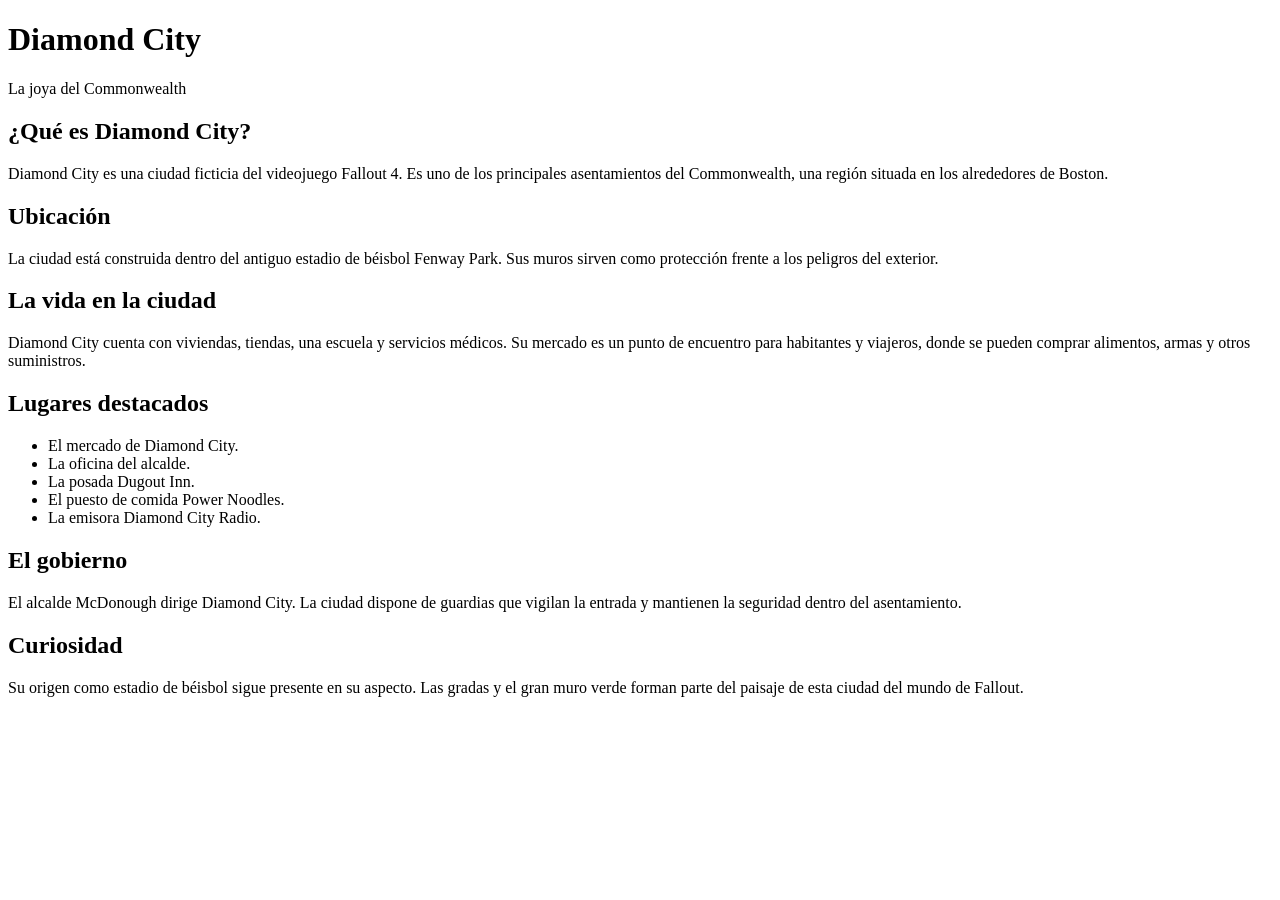
==== ciudad.html @ c1bf9f30 "Agregó lugares" ====
<!DOCTYPE html>
<html lang="es">
<head>
    <meta charset="UTF-8">
    <meta name="viewport" content="width=device-width, initial-scale=1.0">
    <title>Diamond City - Fallout</title>
</head>
<body>
    <header>
        <h1>Diamond City</h1>
        <p>La joya del Commonwealth</p>
    </header>

    <main>
        <h2>¿Qué es Diamond City?</h2>
        <p>
            Diamond City es una ciudad ficticia del videojuego Fallout 4.
            Es uno de los principales asentamientos del Commonwealth,
            una región situada en los alrededores de Boston.
        </p>

        <h2>Ubicación</h2>
        <p>
            La ciudad está construida dentro del antiguo estadio de béisbol
            Fenway Park. Sus muros sirven como protección frente a los
            peligros del exterior.
        </p>

        <h2>La vida en la ciudad</h2>
        <p>
            Diamond City cuenta con viviendas, tiendas, una escuela y
            servicios médicos. Su mercado es un punto de encuentro
            para habitantes y viajeros, donde se pueden comprar
            alimentos, armas y otros suministros.
        </p>

        <h2>Lugares destacados</h2>
        <ul>
            <li>El mercado de Diamond City.</li>
            <li>La oficina del alcalde.</li>
            <li>La posada Dugout Inn.</li>
            <li>El puesto de comida Power Noodles.</li>
            <li>La emisora Diamond City Radio.</li>
        </ul>

        <h2>El gobierno</h2>
        <p>
            El alcalde McDonough dirige Diamond City.
            La ciudad dispone de guardias que vigilan la entrada
            y mantienen la seguridad dentro del asentamiento.
        </p>

        <h2>Curiosidad</h2>
        <p>
            Su origen como estadio de béisbol sigue presente en su aspecto.
            Las gradas y el gran muro verde forman parte del paisaje
            de esta ciudad del mundo de Fallout.
        </p>
    </main>
</body>
</html>
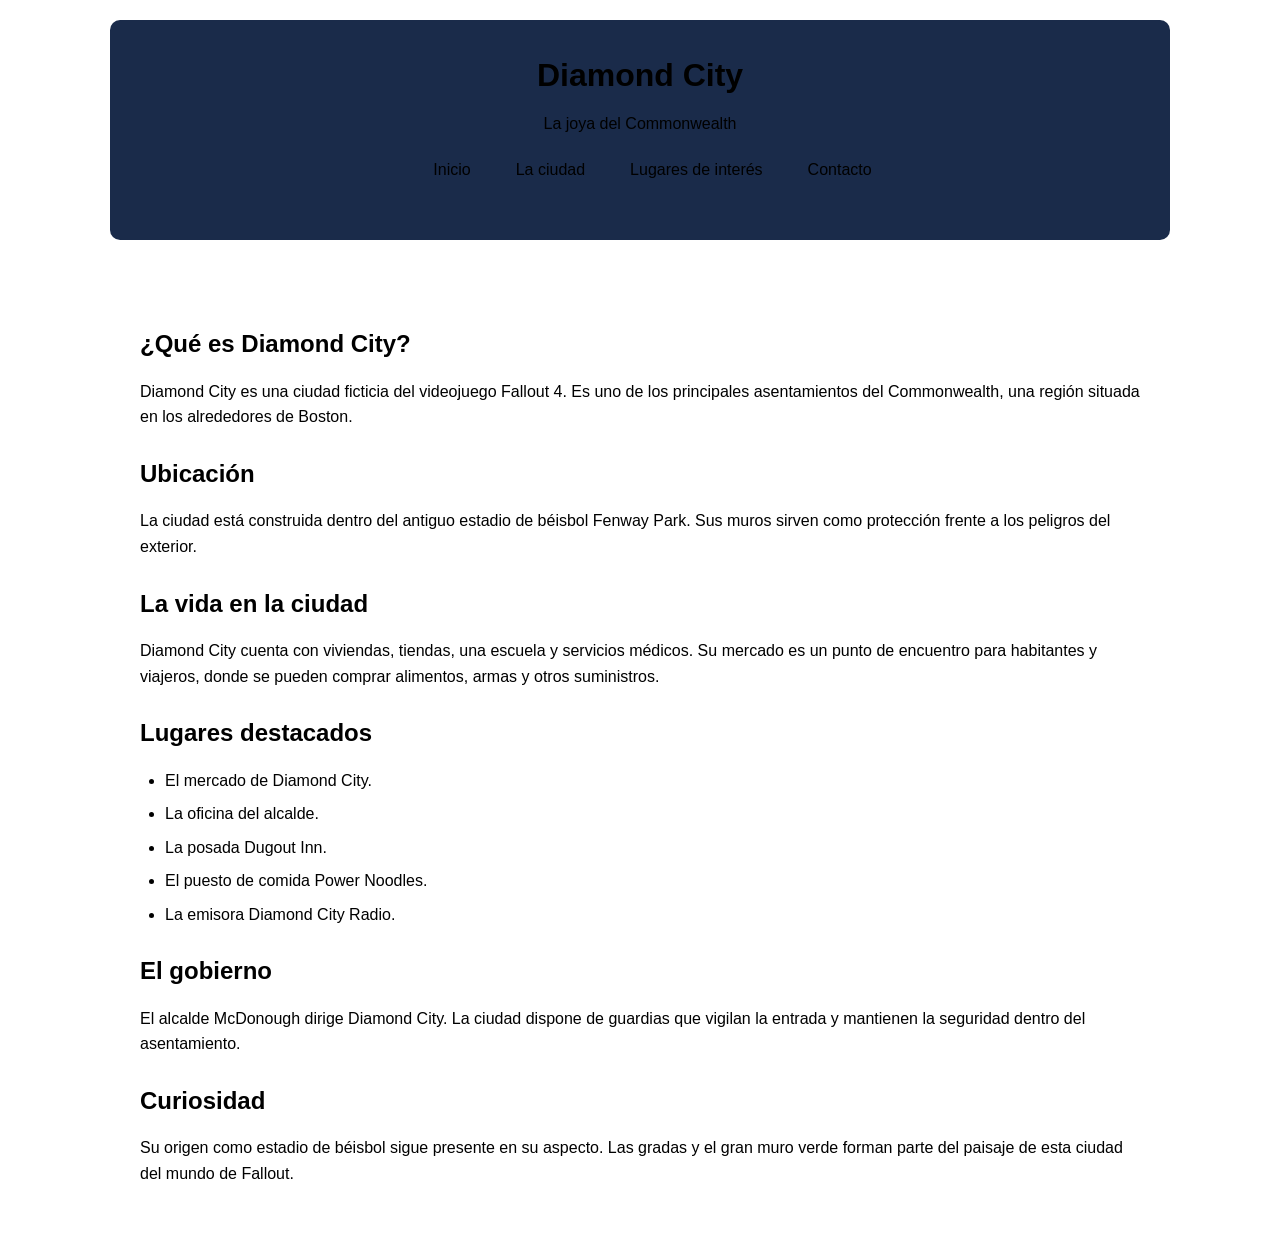
==== commit 50274c90: "Update ciudad.html Vincule estilos.css al HTML. Se agregó un menú con enlaces a las distintas págin" ====
--- a/ciudad.html
+++ b/ciudad.html
@@ -4,11 +4,20 @@
     <meta charset="UTF-8">
     <meta name="viewport" content="width=device-width, initial-scale=1.0">
     <title>Diamond City - Fallout</title>
+    <link rel="stylesheet" href="estilos.css">
 </head>
 <body>
     <header>
         <h1>Diamond City</h1>
         <p>La joya del Commonwealth</p>
+        <nav>
+            <ul>
+                <li><a href="index.html">Inicio</a></li>
+                <li><a href="ciudad.html">La ciudad</a></li>
+                <li><a href="lugares.html">Lugares de interés</a></li>
+                <li><a href="contacto.html">Contacto</a></li>
+            </ul>
+        </nav>
     </header>
 
     <main>
@@ -59,3 +68,4 @@
     </main>
 </body>
 </html>
+
--- a/estilos.css
+++ b/estilos.css
@@ -0,0 +1,216 @@
+/* =========================
+   PALETA DE COLORES
+   ========================= */
+
+:root {
+    /* Elegí vos los colores */
+    --color-primario:#1a2b4a ;
+    --color-secundario:#1a4f ;
+    --color-fondo: ;
+    --color-fondo-seccion: ;
+    --color-texto: ;
+    --color-texto-claro: ;
+    --color-borde: ;
+
+    /* Fuente principal */
+    --fuente-principal: Arial, sans-serif;
+}
+
+
+/* =========================
+   RESET BÁSICO
+   ========================= */
+
+* {
+    box-sizing: border-box;
+    margin: 0;
+    padding: 0;
+}
+
+
+/* =========================
+   ESTILOS GENERALES
+   ========================= */
+
+body {
+    font-family: var(--fuente-principal);
+    font-size: 16px;
+    color: var(--color-texto);
+    background-color: var(--color-fondo);
+
+    line-height: 1.6;
+
+    max-width: 1100px;
+    margin: 0 auto;
+    padding: 20px;
+}
+
+
+/* =========================
+   ENCABEZADO
+   ========================= */
+
+header {
+    padding: 30px;
+    text-align: center;
+
+    background-color: var(--color-primario);
+    color: var(--color-texto-claro);
+
+    border-radius: 10px;
+    margin-bottom: 30px;
+}
+
+header h1 {
+    margin-bottom: 10px;
+}
+
+header p {
+    margin-bottom: 20px;
+}
+
+
+/* =========================
+   MENÚ DE NAVEGACIÓN
+   ========================= */
+
+nav ul {
+    list-style: none;
+
+    display: flex;
+    justify-content: center;
+    flex-wrap: wrap;
+
+    gap: 15px;
+}
+
+nav a {
+    text-decoration: none;
+
+    color: var(--color-texto-claro);
+
+    padding: 8px 15px;
+
+    border-radius: 5px;
+}
+
+
+/* =========================
+   CONTENIDO PRINCIPAL
+   ========================= */
+
+main {
+    background-color: var(--color-fondo-seccion);
+
+    padding: 30px;
+
+    border-radius: 10px;
+}
+
+
+/* =========================
+   TÍTULOS
+   ========================= */
+
+h1,
+h2,
+h3,
+h4,
+h5 {
+    margin-bottom: 15px;
+}
+
+h2 {
+    margin-top: 25px;
+}
+
+h3 {
+    margin-top: 20px;
+}
+
+
+/* =========================
+   PÁRRAFOS
+   ========================= */
+
+p {
+    margin-bottom: 15px;
+}
+
+
+/* =========================
+   LISTAS
+   ========================= */
+
+ul {
+    margin-bottom: 20px;
+    padding-left: 25px;
+}
+
+li {
+    margin-bottom: 8px;
+}
+
+
+/* =========================
+   ENLACES
+   ========================= */
+
+a {
+    color: var(--color-secundario);
+}
+
+a:hover {
+    color: var(--color-primario);
+}
+
+
+/* =========================
+   IMÁGENES
+   ========================= */
+
+img {
+    max-width: 100%;
+    height: auto;
+
+    display: block;
+
+    margin: 20px auto;
+
+    border-radius: 10px;
+}
+
+
+/* =========================
+   ARTÍCULOS
+   ========================= */
+
+article {
+    margin-top: 30px;
+    padding: 20px;
+
+    border: 1px solid var(--color-borde);
+    border-radius: 10px;
+}
+
+
+/* =========================
+   PIE DE PÁGINA
+   ========================= */
+
+footer {
+    margin-top: 30px;
+
+    padding: 25px;
+
+    text-align: center;
+
+    background-color: var(--color-primario);
+    color: var(--color-texto-claro);
+
+    border-radius: 10px;
+}
+
+footer p {
+    margin-bottom: 10px;
+}
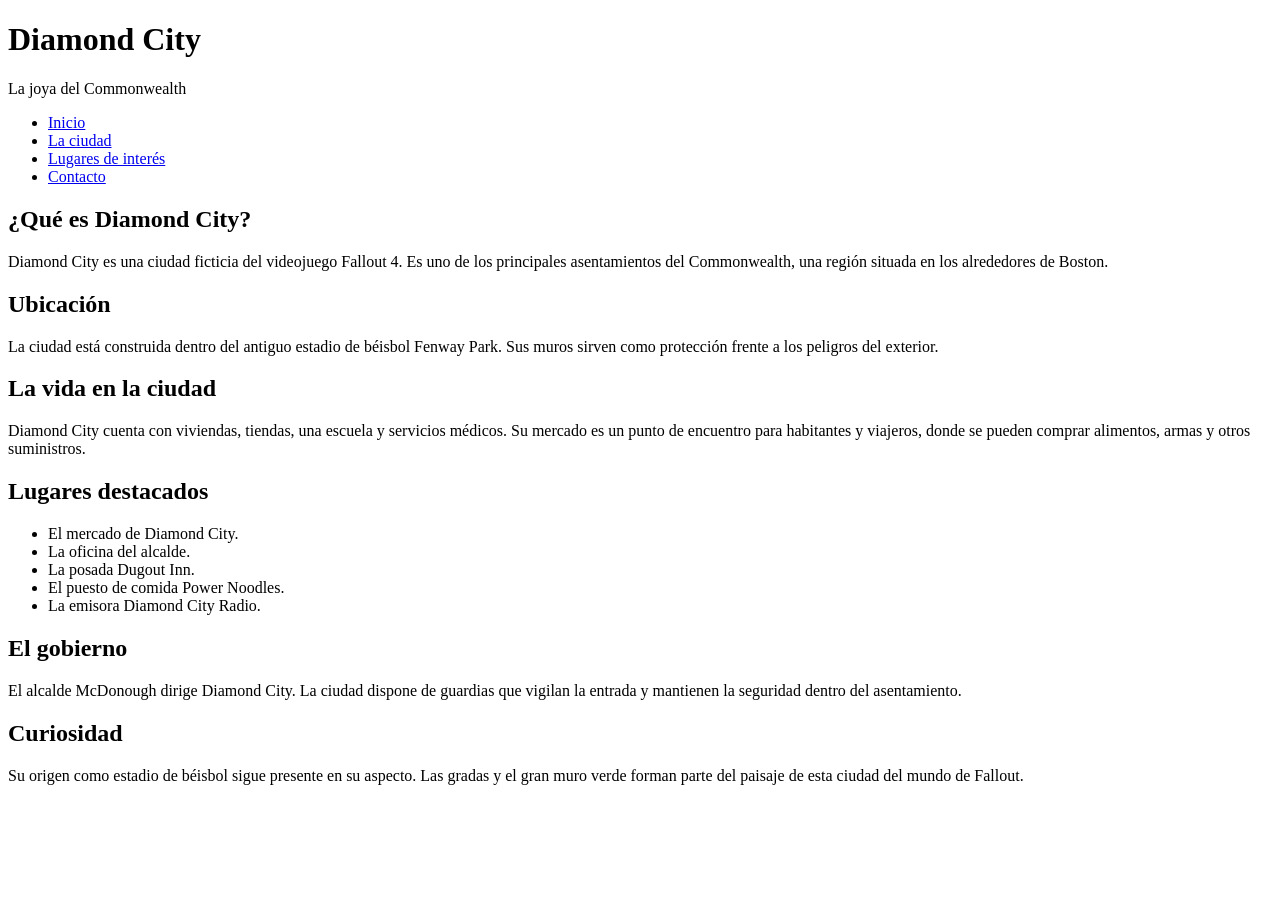
==== commit 24047646: "correcciones" ====
--- a/ciudad.html
+++ b/ciudad.html
@@ -3,7 +3,7 @@
 <head>
     <meta charset="UTF-8">
     <meta name="viewport" content="width=device-width, initial-scale=1.0">
-    <title>Diamond City - Fallout</title>
+    <title>Diamond City</title>
     <link rel="stylesheet" href="estilos.css">
 </head>
 <body>
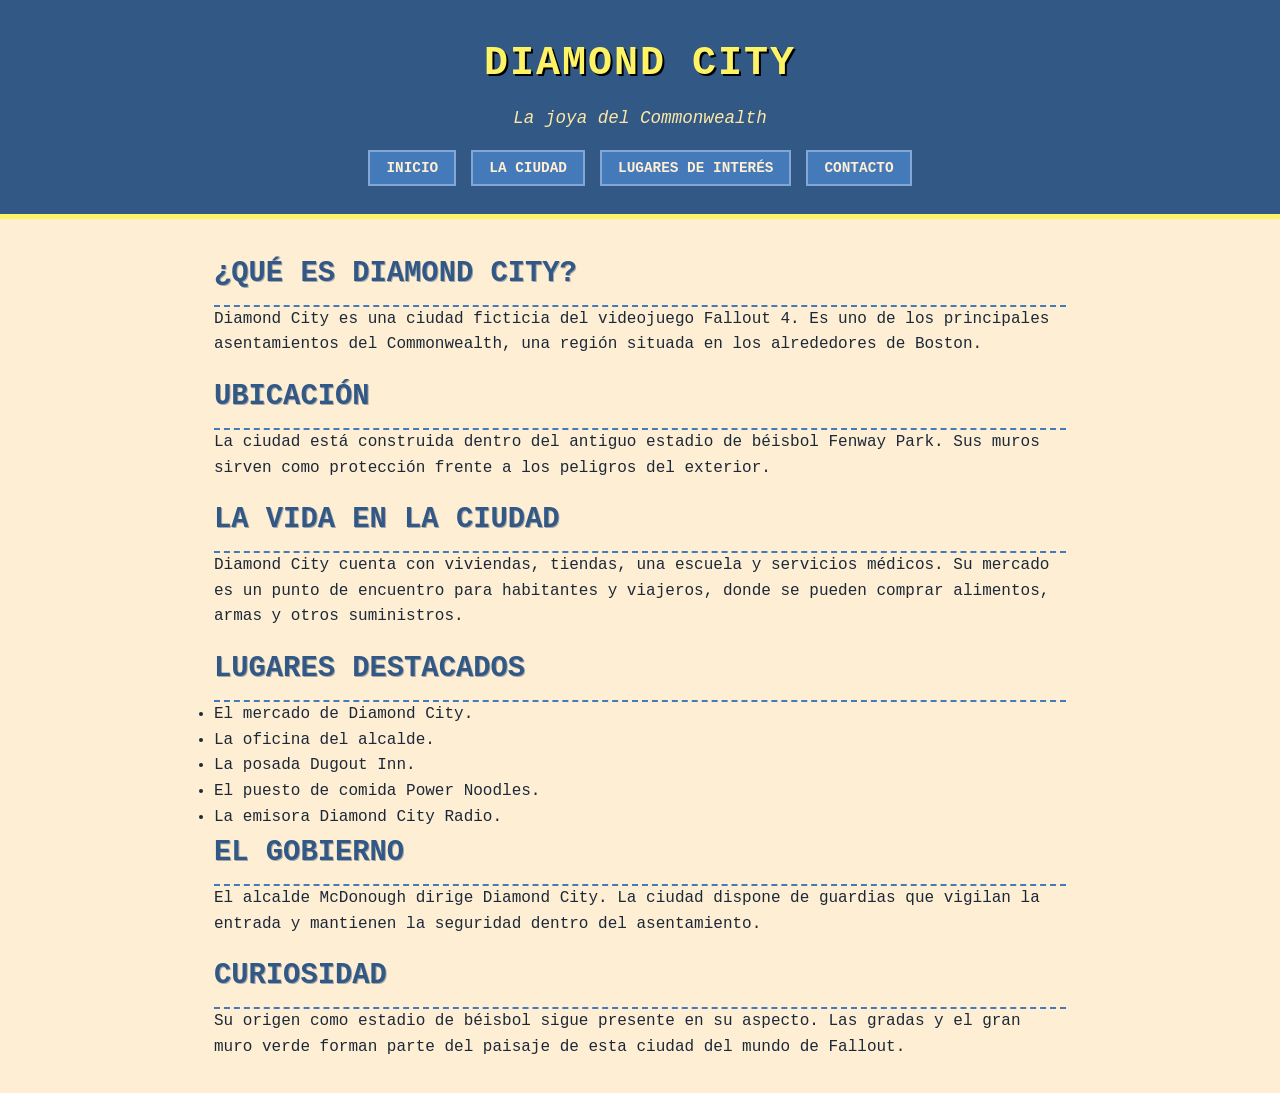
==== commit 3d0aa6ff: "correcciones + css" ====
--- a/ciudad.html
+++ b/ciudad.html
@@ -4,7 +4,7 @@
     <meta charset="UTF-8">
     <meta name="viewport" content="width=device-width, initial-scale=1.0">
     <title>Diamond City</title>
-    <link rel="stylesheet" href="estilos.css">
+    <link rel="stylesheet" href="css/estilos2.css">
 </head>
 <body>
     <header>
--- a/css/estilos2.css
+++ b/css/estilos2.css
@@ -0,0 +1,184 @@
+/* ==========================================
+   link a la paleta de colores: https://www.schemecolor.com/fallout-vault-boy-colors.php
+   ========================================== */
+
+:root {
+    --azul-oscuro: #325886;
+    --azul: #447AB9;
+    --azul-claro: #82A7D6;
+    --amarillo: #FEF265;
+    --crema: #FCE8A4;
+    --rosa-claro: #FEEED4;
+    --text-dark: #1b2838;
+}
+
+* {
+    box-sizing: border-box;
+    margin: 0;
+    padding: 0;
+}
+
+body {
+    background-color: var(--rosa-claro);
+    color: var(--text-dark);
+    font-family: 'B612 Mono', monospace; /* Para que la letra parezca de maquina de escribir */
+    font-size: 1rem;
+    line-height: 1.6;
+}
+
+/* ==========================================
+   ENCABEZADO Y NAVEGACIÓN
+   ========================================== */
+
+header {
+    background-color: var(--azul-oscuro);
+    color: var(--rosa-claro);
+    padding: 2rem 1rem;
+    text-align: center;
+    border-bottom: 5px solid var(--amarillo);
+}
+
+header h1 {
+    color: var(--amarillo);
+    font-size: 2.5rem;
+    margin-bottom: 0.5rem;
+    text-transform: uppercase;
+    letter-spacing: 2px;
+    text-shadow: 2px 2px #000;
+}
+
+header p {
+    color: var(--crema);
+    font-style: italic;
+    font-size: 1.1rem;
+}
+
+nav ul {
+    list-style: none;
+    padding: 0;
+    margin-top: 1.5rem;
+    display: flex;
+    justify-content: center;
+    flex-wrap: wrap;
+    gap: 15px;
+}
+
+nav li a {
+    color: var(--rosa-claro);
+    background-color: var(--azul);
+    text-decoration: none;
+    padding: 8px 16px;
+    border: 2px solid var(--azul-claro);
+    font-weight: bold;
+    text-transform: uppercase;
+    font-size: 0.9rem;
+    transition: all 0.3s ease;
+}
+
+nav li a:hover {
+    background-color: var(--amarillo);
+    color: var(--azul-oscuro);
+    border-color: var(--amarillo);
+}
+
+/* ==========================================
+   CONTENIDO PRINCIPAL (MAIN)
+   ========================================== */
+
+main {
+    max-width: 900px;
+    margin: 2rem auto;
+    padding: 0 1.5rem;
+}
+
+section { 
+    background-color: var(--crema);
+    border: 2px solid var(--azul);
+    padding: 1.5rem;
+    margin-bottom: 2rem;
+    box-shadow: 4px 4px 0px var(--azul-oscuro);
+}
+
+h2 {
+    color: var(--azul-oscuro);
+    font-size: 1.8rem;
+    border-bottom: 2px dashed var(--azul); /* Esto añade la linea punteada despeus de un h2 */
+    padding-bottom: 0.5rem;
+    margin-top: 0;
+    text-transform: uppercase;
+    text-shadow: 1px 1px #a7a6a6;
+}
+
+h3, h4 {
+    color: var(--azul);
+    font-size: 1.3rem;
+}
+
+p {
+    margin-bottom: 1rem;
+}
+
+/* ==========================================
+   ENLACES Y TEXTOS DESTACADOS
+   ========================================== */
+
+a {
+    color: var(--azul-oscuro);
+    font-weight: bold;
+}
+
+a:hover {
+    color: var(--azul);
+}
+
+strong {
+    color: var(--azul-oscuro);
+}
+
+/* ==========================================
+   IMÁGENES Y ARTÍCULOS
+   ========================================== */
+.btn-activo {
+    background-color: var(--amarillo);
+    color: var(--azul-oscuro);
+}
+
+article {
+    margin: 1.5rem 0;
+    text-align: center;
+}
+
+img {
+    max-width: 100%;
+    height: auto;
+    border: 4px solid var(--azul-oscuro);
+    background-color: #fff;
+    padding: 4px; /* Aca se agrega un espacio/padding alrededor de la imagen para el efecto de marco */
+    box-shadow: 3px 3px 0px var(--azul); /* Esto le agrega la sombra azul alrededor de la imagen */
+}
+
+/* ==========================================
+   PIE DE PÁGINA (FOOTER)
+   ========================================== */
+
+footer {
+    background-color: var(--azul-oscuro);
+    color: var(--crema);
+    text-align: center;
+    padding: 1.5rem;
+    margin-top: 3rem;
+    border-top: 4px solid var(--amarillo);
+    font-size: 0.9rem;
+}
+
+footer p {
+    margin-bottom: 0.5rem;
+}
+
+footer a {
+    color: var(--amarillo);
+}
+
+footer a:hover {
+    color: var(--azul-claro);
+}
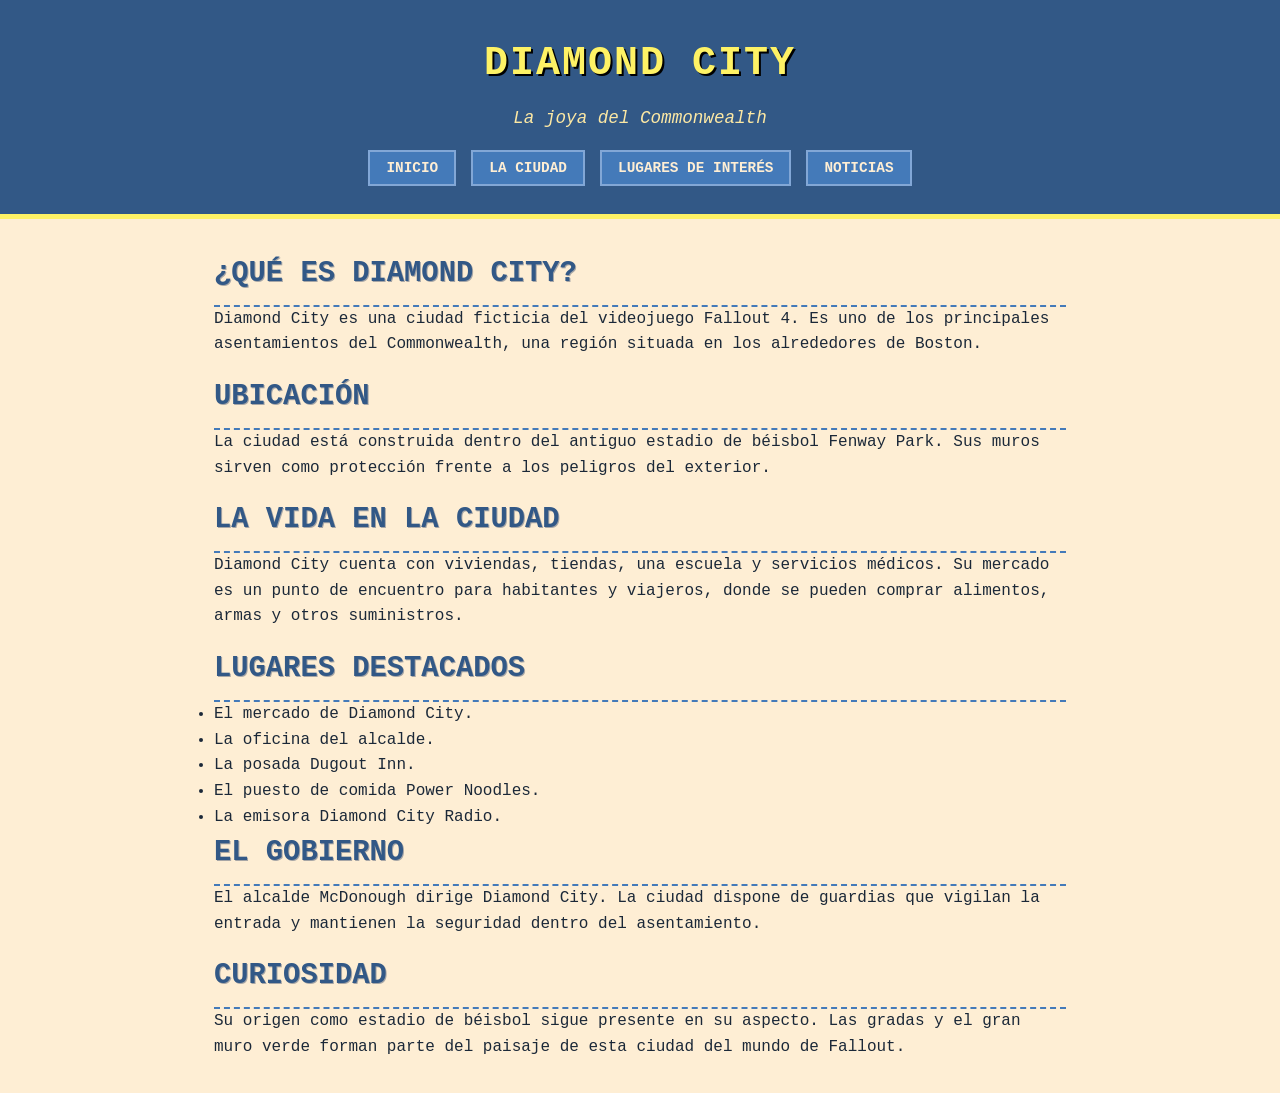
==== commit 7ad95a35: "cambio a noticias" ====
--- a/ciudad.html
+++ b/ciudad.html
@@ -15,7 +15,7 @@
                 <li><a href="index.html">Inicio</a></li>
                 <li><a href="ciudad.html">La ciudad</a></li>
                 <li><a href="lugares.html">Lugares de interés</a></li>
-                <li><a href="contacto.html">Contacto</a></li>
+                <li><a href="noticias.html">Noticias</a></li>
             </ul>
         </nav>
     </header>
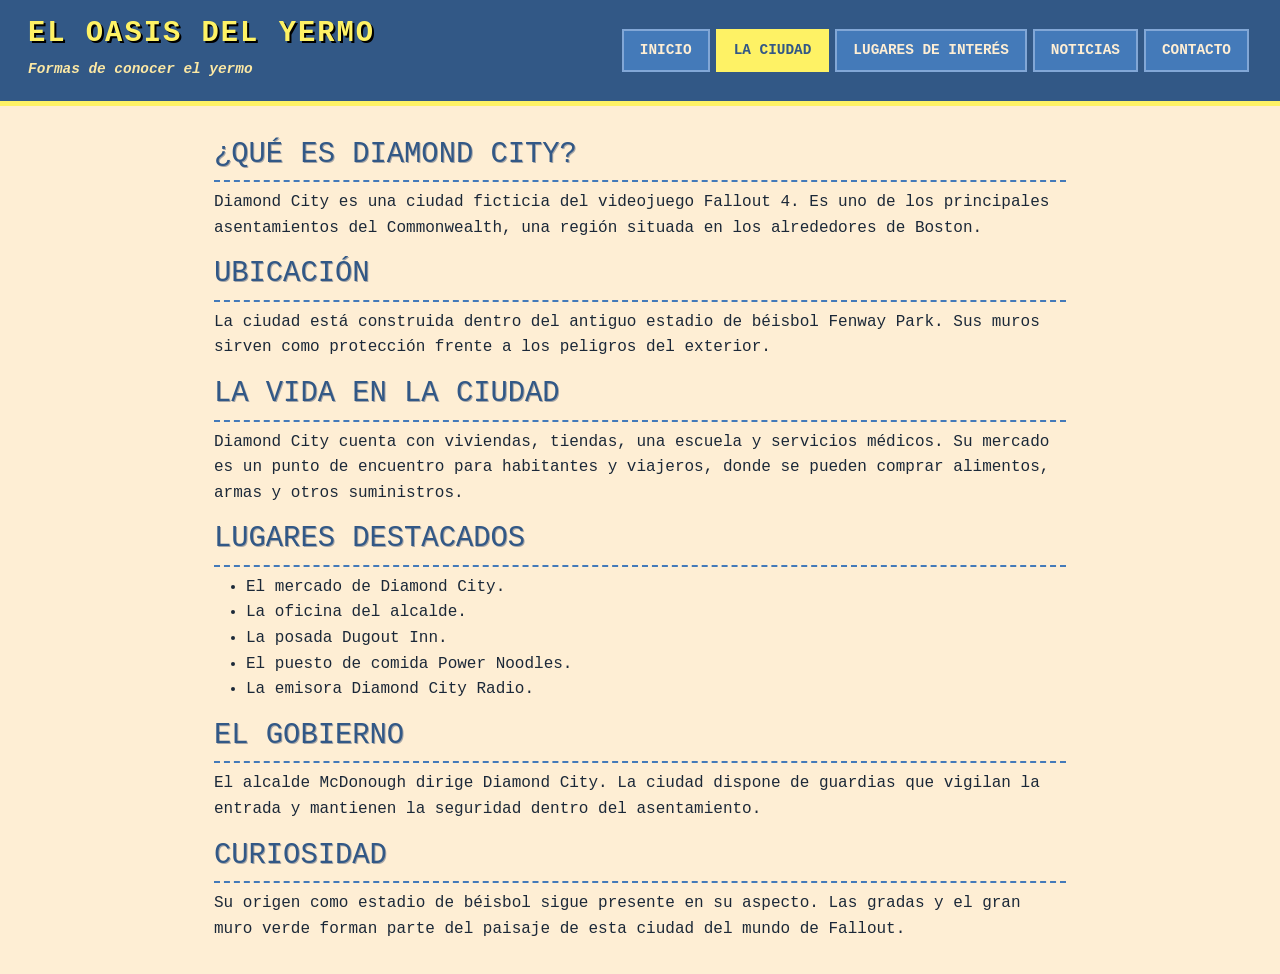
==== commit 3463d501: "feat: integro bootstrap y navbar responsive Integro bootrstrap en las distintas paginas y modifico l" ====
--- a/ciudad.html
+++ b/ciudad.html
@@ -4,19 +4,43 @@
     <meta charset="UTF-8">
     <meta name="viewport" content="width=device-width, initial-scale=1.0">
     <title>Diamond City</title>
+    <link href="https://cdn.jsdelivr.net/npm/bootstrap@5.3.3/dist/css/bootstrap.min.css" rel="stylesheet">
+    
     <link rel="stylesheet" href="css/estilos2.css">
 </head>
 <body>
     <header>
-        <h1>Diamond City</h1>
-        <p>La joya del Commonwealth</p>
-        <nav>
-            <ul>
-                <li><a href="index.html">Inicio</a></li>
-                <li><a href="ciudad.html">La ciudad</a></li>
-                <li><a href="lugares.html">Lugares de interés</a></li>
-                <li><a href="noticias.html">Noticias</a></li>
-            </ul>
+        <nav class="navbar navbar-expand-lg navbar-dark bg-yermo">
+            <div class="container-fluid">
+                <a class="navbar-brand text-wrap" href="index.html">
+                    <h1 class="h3 mb-0 brand-title">El oasis del yermo</h1>
+                    <small class="brand-subtitle">Formas de conocer el yermo</small>
+                </a>
+
+                <button class="navbar-toggler" type="button" data-bs-toggle="collapse" data-bs-target="#navbarMain" aria-controls="navbarMain" aria-expanded="false" aria-label="Toggle navigation">
+                    <span class="navbar-toggler-icon"></span>
+                </button>
+
+                <div class="collapse navbar-collapse" id="navbarMain">
+                    <ul class="navbar-nav ms-auto mb-2 mb-lg-0">
+                        <li class="nav-item">
+                            <a class="nav-link" href="index.html">Inicio</a>
+                        </li>
+                        <li class="nav-item">
+                            <a class="nav-link active" aria-current="page" href="ciudad.html">La ciudad</a>
+                        </li>
+                        <li class="nav-item">
+                            <a class="nav-link" href="lugares.html">Lugares de interés</a>
+                        </li>
+                        <li class="nav-item">
+                            <a class="nav-link" href="noticias.html">Noticias</a>
+                        </li>
+                        <li class="nav-item">
+                            <a class="nav-link" href="#contacto">Contacto</a>
+                        </li>
+                    </ul>
+                </div>
+            </div>
         </nav>
     </header>
 
@@ -66,6 +90,7 @@
             de esta ciudad del mundo de Fallout.
         </p>
     </main>
+<script src="https://cdn.jsdelivr.net/npm/bootstrap@5.3.3/dist/js/bootstrap.bundle.min.js"></script>
 </body>
 </html>
 
--- a/css/estilos2.css
+++ b/css/estilos2.css
@@ -27,58 +27,66 @@
 }
 
 /* ==========================================
-   ENCABEZADO Y NAVEGACIÓN
+   ENCABEZADO Y NAVEGACIÓN - VERSION BOOTSTRAP
    ========================================== */
 
 header {
     background-color: var(--azul-oscuro);
-    color: var(--rosa-claro);
-    padding: 2rem 1rem;
-    text-align: center;
-    border-bottom: 5px solid var(--amarillo);
 }
 
-header h1 {
+/* Contenedor de la barra de navegación */
+.bg-yermo {
+    background-color: var(--azul-oscuro) !important;
+    border-bottom: 5px solid var(--amarillo);
+    padding: 0.75rem 1rem;
+}
+
+/* Titlo en la navbar */
+.navbar-brand .brand-title {
     color: var(--amarillo);
-    font-size: 2.5rem;
-    margin-bottom: 0.5rem;
+    font-size: 1.8rem;
+    font-weight: bold;
     text-transform: uppercase;
     letter-spacing: 2px;
     text-shadow: 2px 2px #000;
 }
 
-header p {
+.navbar-brand .brand-subtitle {
     color: var(--crema);
     font-style: italic;
-    font-size: 1.1rem;
+    font-size: 0.9rem;
 }
 
-nav ul {
-    list-style: none;
-    padding: 0;
-    margin-top: 1.5rem;
-    display: flex;
-    justify-content: center;
-    flex-wrap: wrap;
-    gap: 15px;
-}
-
-nav li a {
-    color: var(--rosa-claro);
+/* Botones de navegacin */
+.bg-yermo .nav-link {
+    color: var(--rosa-claro) !important;
     background-color: var(--azul);
     text-decoration: none;
-    padding: 8px 16px;
+    padding: 8px 16px !important;
     border: 2px solid var(--azul-claro);
     font-weight: bold;
     text-transform: uppercase;
     font-size: 0.9rem;
+    margin: 3px;
+    text-align: center;
     transition: all 0.3s ease;
 }
 
-nav li a:hover {
-    background-color: var(--amarillo);
-    color: var(--azul-oscuro);
-    border-color: var(--amarillo);
+.bg-yermo .nav-link:hover,
+.bg-yermo .nav-link.active {
+    background-color: var(--amarillo) !important;
+    color: var(--azul-oscuro) !important;
+    border-color: var(--amarillo) !important;
+}
+
+/* Boton Hamburguesa */
+.navbar-toggler {
+    border: 2px solid var(--amarillo) !important;
+    background-color: var(--azul);
+}
+
+.navbar-toggler:focus {
+    box-shadow: 0 0 0 0.25rem var(--amarillo) !important;
 }
 
 /* ==========================================
@@ -135,13 +143,14 @@
     color: var(--azul-oscuro);
 }
 
-/* ==========================================
-   IMÁGENES Y ARTÍCULOS
-   ========================================== */
 .btn-activo {
     background-color: var(--amarillo);
     color: var(--azul-oscuro);
 }
+
+/* ==========================================
+   IMÁGENES Y ARTÍCULOS
+   ========================================== */
 
 article {
     margin: 1.5rem 0;
@@ -158,8 +167,12 @@
 }
 
 /* ==========================================
-   PIE DE PÁGINA (FOOTER)
+   ASIDE Y PIE DE PÁGINA (FOOTER)
    ========================================== */
+
+aside{
+    background-color: var(--azul-claro)
+}
 
 footer {
     background-color: var(--azul-oscuro);
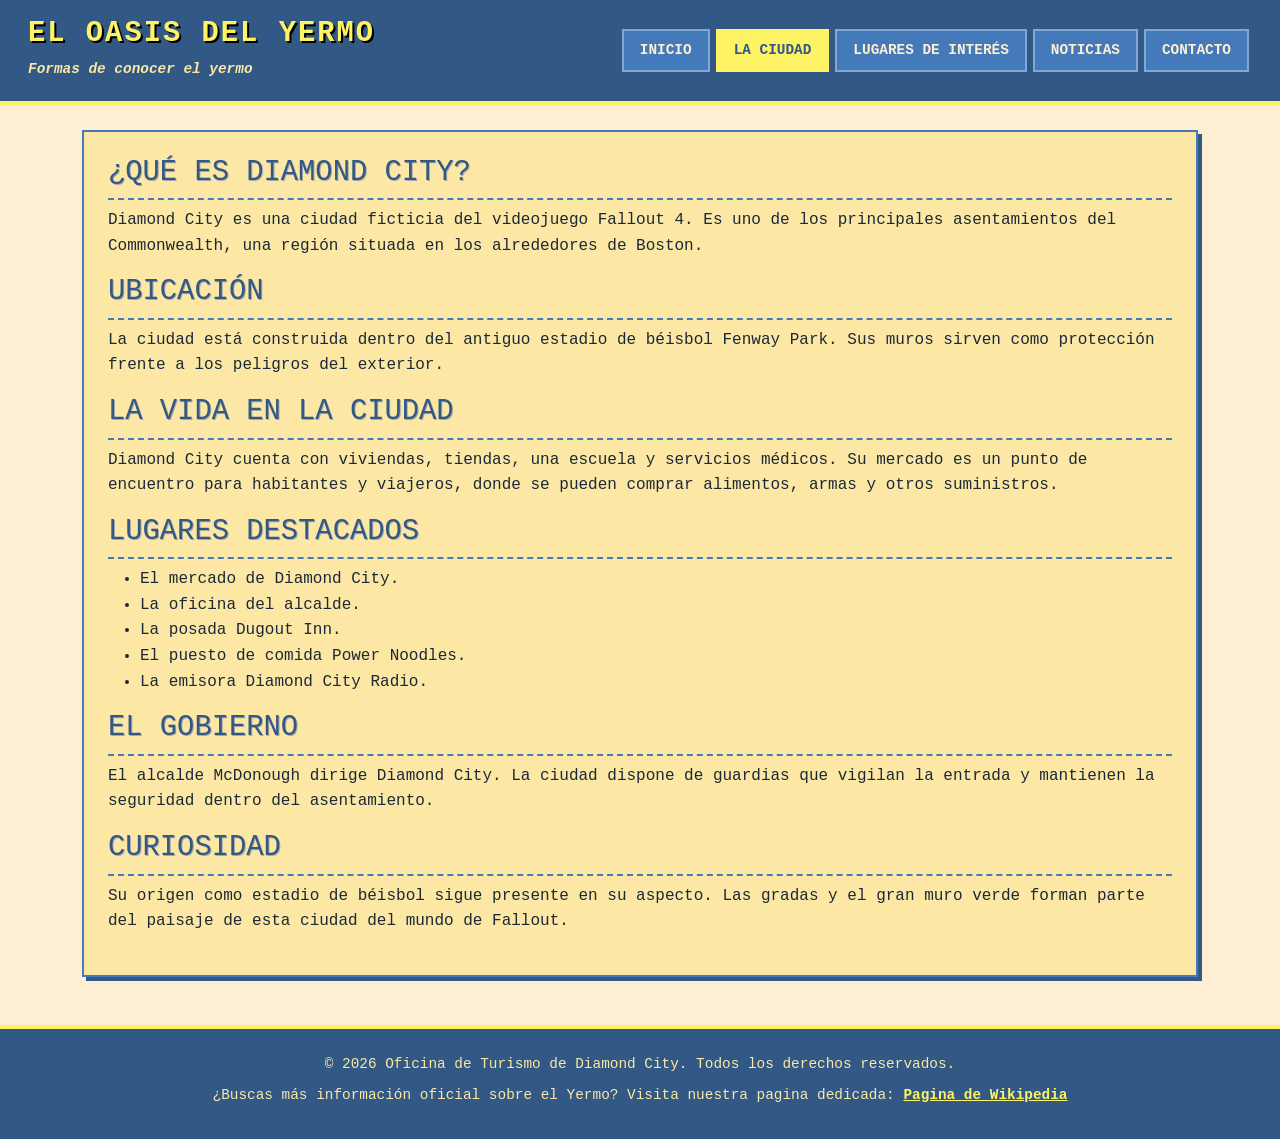
==== commit 68991fa4: "style: aplico modificaciones y diseño responsivo con bootstrap en todas las paginas" ====
--- a/ciudad.html
+++ b/ciudad.html
@@ -3,9 +3,8 @@
 <head>
     <meta charset="UTF-8">
     <meta name="viewport" content="width=device-width, initial-scale=1.0">
-    <title>Diamond City</title>
+    <title>Diamond City - La Ciudad</title>
     <link href="https://cdn.jsdelivr.net/npm/bootstrap@5.3.3/dist/css/bootstrap.min.css" rel="stylesheet">
-    
     <link rel="stylesheet" href="css/estilos2.css">
 </head>
 <body>
@@ -36,7 +35,7 @@
                             <a class="nav-link" href="noticias.html">Noticias</a>
                         </li>
                         <li class="nav-item">
-                            <a class="nav-link" href="#contacto">Contacto</a>
+                            <a class="nav-link" href="contacto.html">Contacto</a>
                         </li>
                     </ul>
                 </div>
@@ -44,53 +43,60 @@
         </nav>
     </header>
 
-    <main>
-        <h2>¿Qué es Diamond City?</h2>
-        <p>
-            Diamond City es una ciudad ficticia del videojuego Fallout 4.
-            Es uno de los principales asentamientos del Commonwealth,
-            una región situada en los alrededores de Boston.
-        </p>
+    <main class="container my-4">
+        <section class="p-4 mb-4">
+            <h2>¿Qué es Diamond City?</h2>
+            <p>
+                Diamond City es una ciudad ficticia del videojuego Fallout 4.
+                Es uno de los principales asentamientos del Commonwealth,
+                una región situada en los alrededores de Boston.
+            </p>
 
-        <h2>Ubicación</h2>
-        <p>
-            La ciudad está construida dentro del antiguo estadio de béisbol
-            Fenway Park. Sus muros sirven como protección frente a los
-            peligros del exterior.
-        </p>
+            <h2>Ubicación</h2>
+            <p>
+                La ciudad está construida dentro del antiguo estadio de béisbol
+                Fenway Park. Sus muros sirven como protección frente a los
+                peligros del exterior.
+            </p>
 
-        <h2>La vida en la ciudad</h2>
-        <p>
-            Diamond City cuenta con viviendas, tiendas, una escuela y
-            servicios médicos. Su mercado es un punto de encuentro
-            para habitantes y viajeros, donde se pueden comprar
-            alimentos, armas y otros suministros.
-        </p>
+            <h2>La vida en la ciudad</h2>
+            <p>
+                Diamond City cuenta con viviendas, tiendas, una escuela y
+                servicios médicos. Su mercado es un punto de encuentro
+                para habitantes y viajeros, donde se pueden comprar
+                alimentos, armas y otros suministros.
+            </p>
 
-        <h2>Lugares destacados</h2>
-        <ul>
-            <li>El mercado de Diamond City.</li>
-            <li>La oficina del alcalde.</li>
-            <li>La posada Dugout Inn.</li>
-            <li>El puesto de comida Power Noodles.</li>
-            <li>La emisora Diamond City Radio.</li>
-        </ul>
+            <h2>Lugares destacados</h2>
+            <ul>
+                <li>El mercado de Diamond City.</li>
+                <li>La oficina del alcalde.</li>
+                <li>La posada Dugout Inn.</li>
+                <li>El puesto de comida Power Noodles.</li>
+                <li>La emisora Diamond City Radio.</li>
+            </ul>
 
-        <h2>El gobierno</h2>
-        <p>
-            El alcalde McDonough dirige Diamond City.
-            La ciudad dispone de guardias que vigilan la entrada
-            y mantienen la seguridad dentro del asentamiento.
-        </p>
+            <h2>El gobierno</h2>
+            <p>
+                El alcalde McDonough dirige Diamond City.
+                La ciudad dispone de guardias que vigilan la entrada
+                y mantienen la seguridad dentro del asentamiento.
+            </p>
 
-        <h2>Curiosidad</h2>
-        <p>
-            Su origen como estadio de béisbol sigue presente en su aspecto.
-            Las gradas y el gran muro verde forman parte del paisaje
-            de esta ciudad del mundo de Fallout.
-        </p>
+            <h2>Curiosidad</h2>
+            <p>
+                Su origen como estadio de béisbol sigue presente en su aspecto.
+                Las gradas y el gran muro verde forman parte del paisaje
+                de esta ciudad del mundo de Fallout.
+            </p>
+        </section>
     </main>
-<script src="https://cdn.jsdelivr.net/npm/bootstrap@5.3.3/dist/js/bootstrap.bundle.min.js"></script>
+
+    <footer>
+        <p>&copy; 2026 Oficina de Turismo de Diamond City. Todos los derechos reservados.</p>
+        <p>¿Buscas más información oficial sobre el Yermo? Visita nuestra pagina dedicada: <a href="https://es.wikipedia.org/wiki/Fallout_(videojuego)" target="_blank" rel="noopener noreferrer">Pagina de Wikipedia</a></p>
+    </footer>
+
+    <script src="https://cdn.jsdelivr.net/npm/bootstrap@5.3.3/dist/js/bootstrap.bundle.min.js"></script>
 </body>
-</html>
-
+</html>
